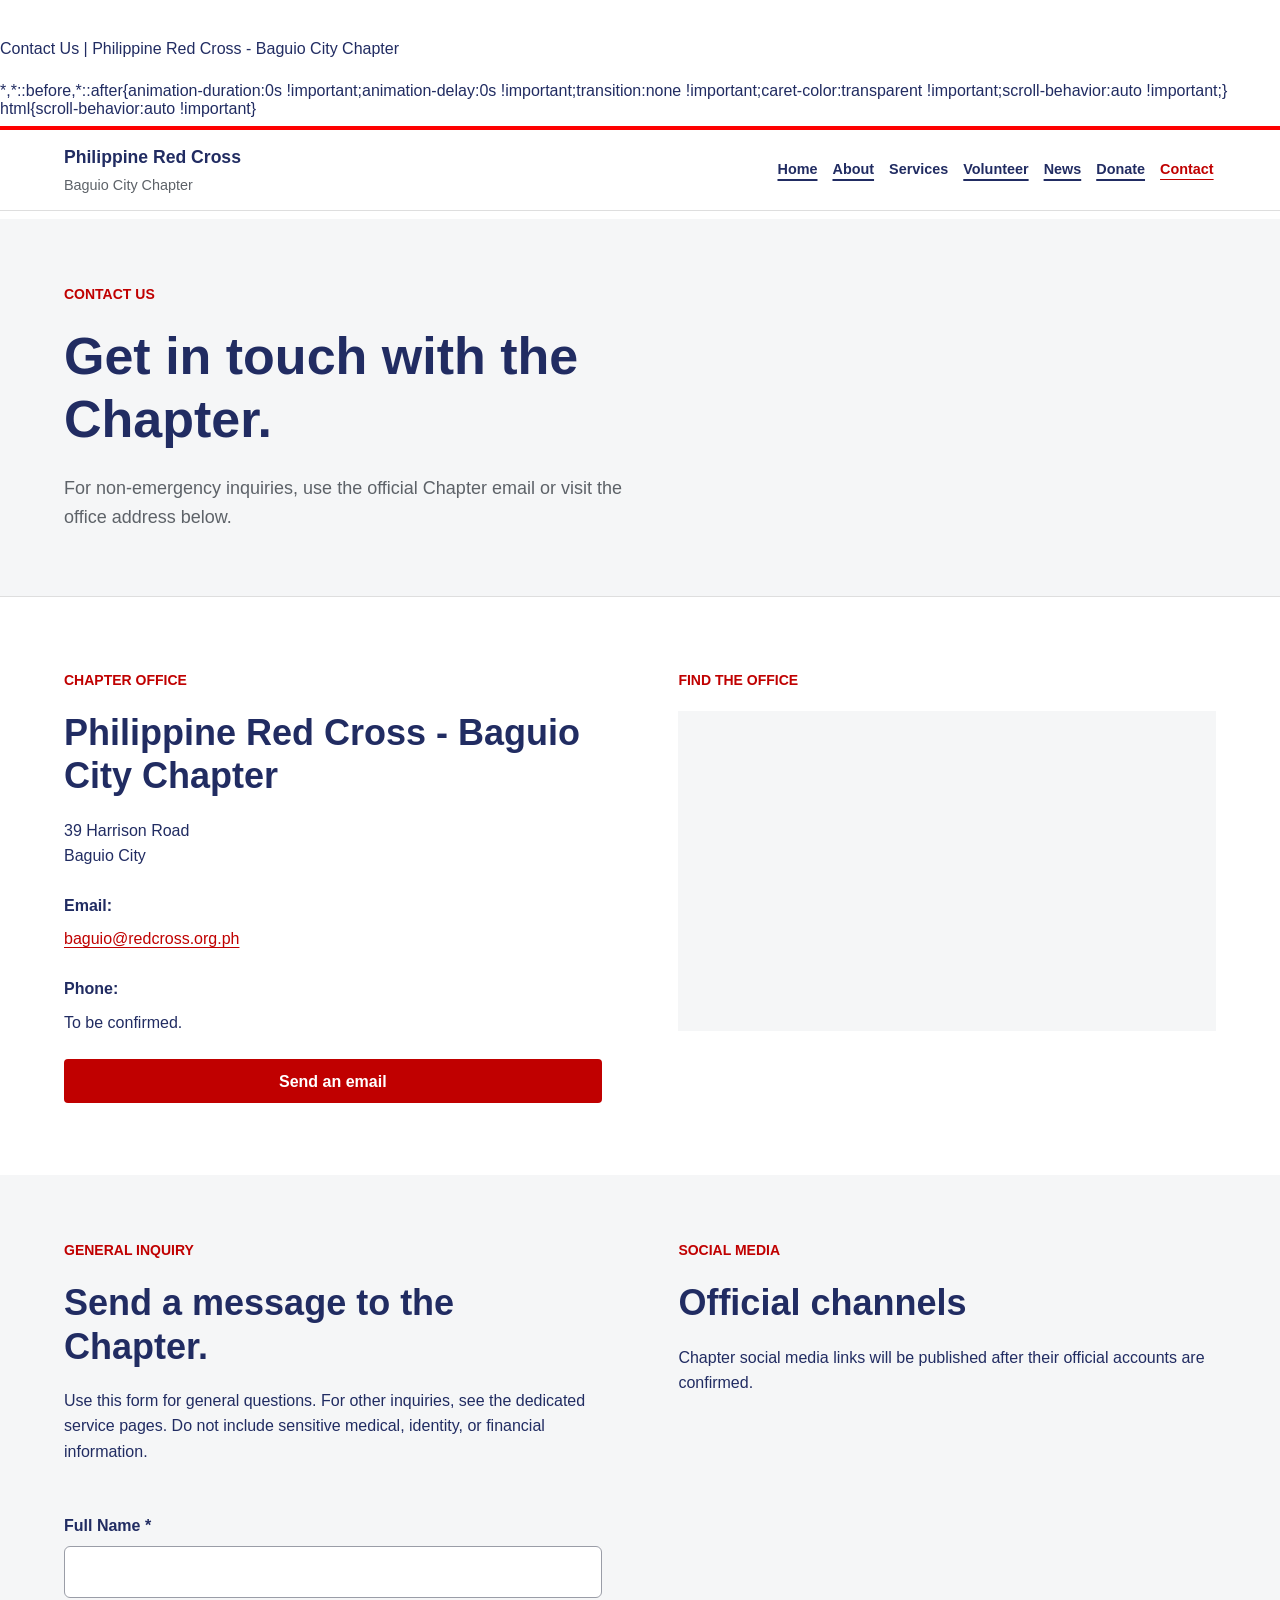
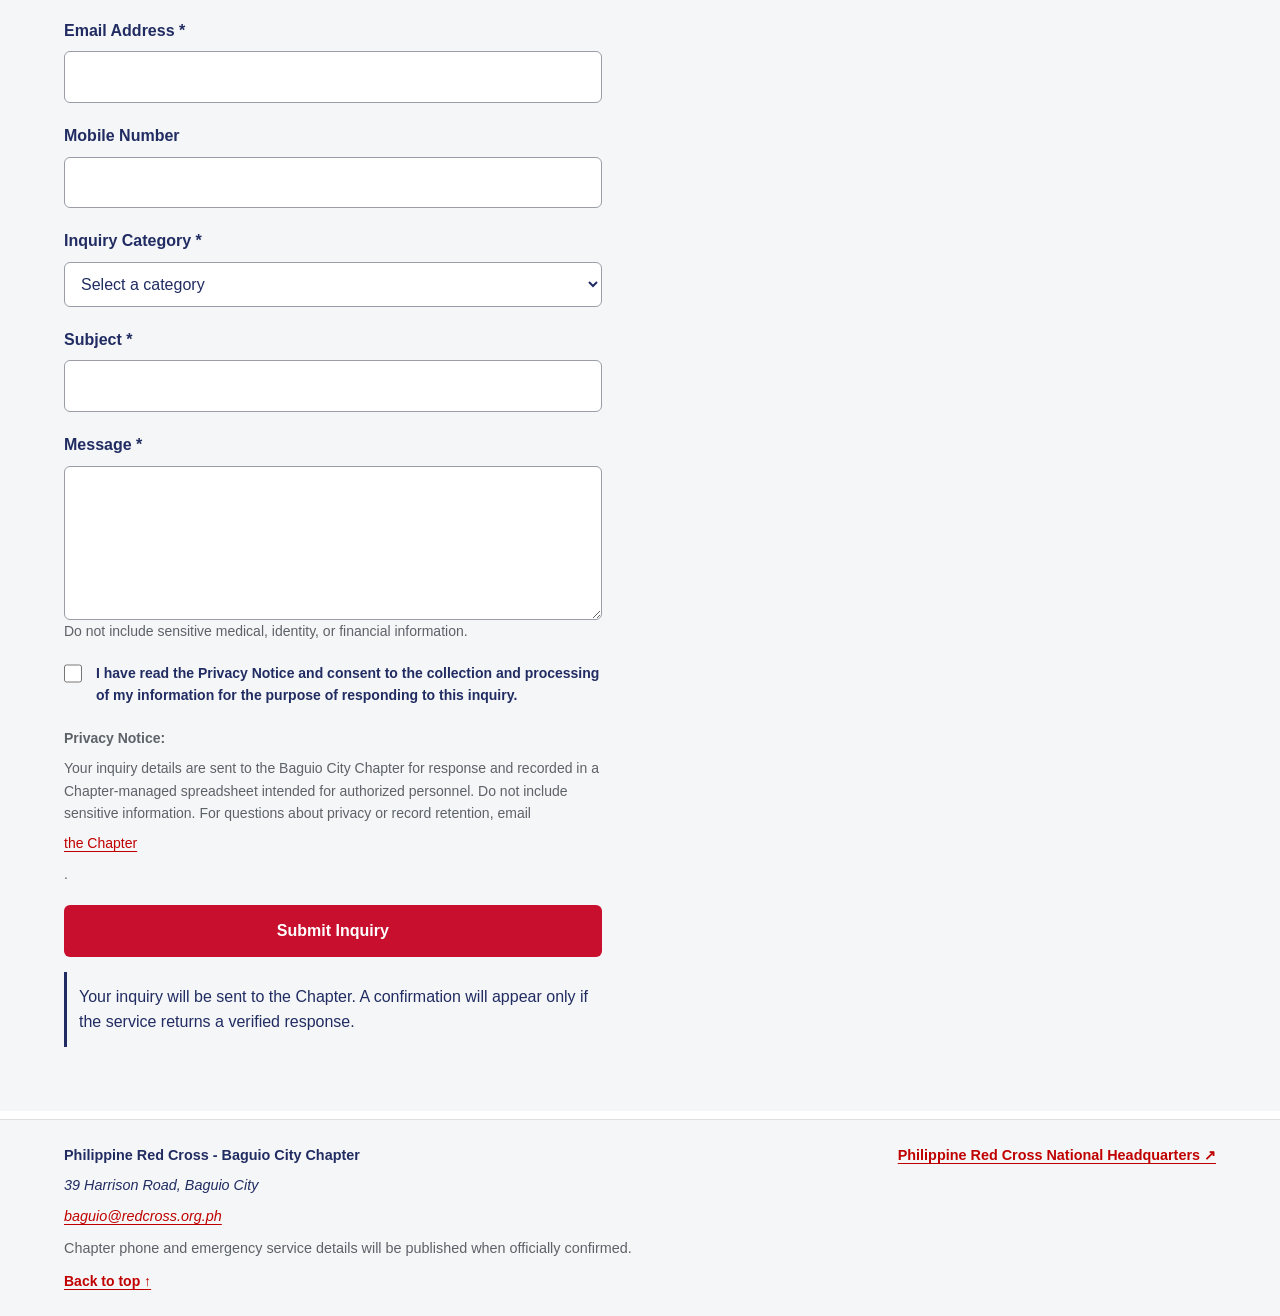
==== contact.html @ 1f87d124 "commit: Initial commit with project files" ====
<!doctype html>
<html lang="en">
<head>
  <meta charset="utf-8">
  <meta name="viewport" content="width=device-width, initial-scale=1">
  <meta name="description" content="Contact the Philippine Red Cross - Baguio City Chapter at 39 Harrison Road, Baguio City, or by email.">
  <meta name="theme-color" content="#fe0000">
  <link rel="canonical" href="https://prcbaguio.org/contact.html">
  <title>Contact Us | Philippine Red Cross - Baguio City Chapter</title>
  <link rel="stylesheet" href="css/style.css">
  <script src="js/script.js" defer></script>
</head>
<body>
  <a class="skip-link" href="#main-content">Skip to content</a>
  <header class="site-header"><div class="site-header__inner">
    <a class="brand" href="index.html#top" aria-label="Philippine Red Cross - Baguio City Chapter, home"><span class="brand__name">Philippine Red Cross</span><span class="brand__chapter">Baguio City Chapter</span></a>
    <button class="menu-toggle" type="button" aria-expanded="false" aria-controls="primary-menu" aria-label="Open navigation" hidden><span aria-hidden="true"></span><span aria-hidden="true"></span><span aria-hidden="true"></span></button>
    <nav class="primary-nav" id="primary-menu" aria-label="Primary navigation">
      <a class="primary-nav__link" href="index.html#top">Home</a><a class="primary-nav__link" href="about.html">About</a>
      <details class="nav-dropdown"><summary class="primary-nav__link">Services</summary><div class="nav-dropdown__menu"><a href="blood-services.html">Blood Services</a><a href="training.html">Safety Services (Trainings)</a><a href="emergency-services.html">Safety Services (EMS)</a><a href="services.html">All services</a></div></details>
      <a class="primary-nav__link" href="volunteer.html">Volunteer</a><a class="primary-nav__link" href="news.html">News</a><a class="primary-nav__link" href="donate.html">Donate</a><a class="primary-nav__link" href="contact.html" aria-current="page">Contact</a>
    </nav>
  </div></header>
  <main id="main-content">
    <section class="page-intro"><div class="container page-intro__inner"><p class="eyebrow">Contact us</p><h1>Get in touch with the Chapter.</h1><p class="lead">For non-emergency inquiries, use the official Chapter email or visit the office address below.</p></div></section>
    <section class="section"><div class="container grid grid--2 content-grid">
      <div><p class="eyebrow">Chapter office</p><h2>Philippine Red Cross - Baguio City Chapter</h2><address class="contact-address">39 Harrison Road<br>Baguio City</address><p><strong>Email:</strong> <a href="mailto:baguio@redcross.org.ph">baguio@redcross.org.ph</a></p><p><strong>Phone:</strong> To be confirmed.</p><a class="button" href="mailto:baguio@redcross.org.ph?subject=Chapter%20inquiry">Send an email</a></div>
      <div class="map-panel"><p class="eyebrow">Find the office</p><iframe class="map-embed" title="Map showing 39 Harrison Road, Baguio City" src="https://www.google.com/maps?q=39+Harrison+Road,+Baguio+City&amp;output=embed" loading="lazy" referrerpolicy="no-referrer-when-downgrade"></iframe></div>
    </div></section>
    <section class="section section--muted"><div class="container grid grid--2 content-grid">
      <article class="inquiry-panel">
        <p class="eyebrow">General inquiry</p>
        <h2>Send a message to the Chapter.</h2>
        <p>Use this form for general questions. For other inquiries, see the dedicated service pages. Do not include sensitive medical, identity, or financial information.</p>
        <form id="generalInquiryForm" class="site-form" method="POST" target="submissionFrame" accept-charset="UTF-8">
          <div class="form-group"><label for="fullName">Full Name *</label><input type="text" id="fullName" name="fullName" maxlength="150" autocomplete="name" required></div>
          <div class="form-group"><label for="email">Email Address *</label><input type="email" id="email" name="email" maxlength="254" autocomplete="email" required></div>
          <div class="form-group"><label for="phone">Mobile Number</label><input type="tel" id="phone" name="phone" maxlength="40" autocomplete="tel"></div>
          <div class="form-group"><label for="category">Inquiry Category *</label><select id="category" name="category" required><option value="">Select a category</option><option value="General Information">General Information</option><option value="Training Programs">Training Programs</option><option value="Volunteer Opportunities">Volunteer Opportunities</option><option value="Emergency Medical Services">Emergency Medical Services</option><option value="Blood Services">Blood Services</option><option value="Disaster Management Services">Disaster Management Services</option><option value="Partnerships and Donations">Partnerships and Donations</option><option value="Other">Other</option></select></div>
          <div class="form-group"><label for="subject">Subject *</label><input type="text" id="subject" name="subject" maxlength="200" required></div>
          <div class="form-group"><label for="message">Message *</label><textarea id="message" name="message" rows="5" maxlength="5000" required></textarea><span class="field-hint">Do not include sensitive medical, identity, or financial information.</span></div>
          <div class="form-honeypot" aria-hidden="true"><label for="website">Website</label><input type="text" id="website" name="website" tabindex="-1" autocomplete="off"></div>
          <input type="hidden" name="startedAt">
          <input type="hidden" name="requestId">
          <div class="form-group"><label class="consent-field"><input type="checkbox" name="privacyConsent" value="yes" required><span>I have read the Privacy Notice and consent to the collection and processing of my information for the purpose of responding to this inquiry.</span></label></div>
          <p class="privacy-note"><strong>Privacy Notice:</strong> Your inquiry details are sent to the Baguio City Chapter for response and recorded in a Chapter-managed spreadsheet intended for authorized personnel. Do not include sensitive information. For questions about privacy or record retention, email <a href="mailto:baguio@redcross.org.ph">the Chapter</a>.</p>
          <button class="button" type="submit" id="submitButton" disabled>Submit Inquiry</button>
          <p id="formStatus" class="form-status" role="status" aria-live="polite" aria-atomic="true">Online submission is pending setup verification. For now, email <a href="mailto:baguio@redcross.org.ph">baguio@redcross.org.ph</a>.</p>
        </form>
        <iframe class="form-response-frame" name="submissionFrame" id="submissionFrame" title="Form submission response" aria-hidden="true" tabindex="-1"></iframe>
      </article>
      <article><p class="eyebrow">Social media</p><h2>Official channels</h2><p>Chapter social media links will be published after their official accounts are confirmed.</p></article>
    </div></section>
  </main>
  <footer class="site-footer"><div class="site-footer__inner"><div class="site-footer__top"><div><p class="site-footer__name">Philippine Red Cross - Baguio City Chapter</p><address>39 Harrison Road, Baguio City<br><a href="mailto:baguio@redcross.org.ph">baguio@redcross.org.ph</a></address></div><a class="site-footer__national" href="https://redcross.org.ph/" target="_blank" rel="noopener noreferrer">Philippine Red Cross National Headquarters ↗</a></div><p class="site-footer__note">Chapter phone and emergency service details will be published when officially confirmed.</p><a class="back-to-top" href="#main-content">Back to top ↑</a></div></footer>
</body>
</html>
---- css/style.css ----
:root {
  color-scheme: light;
  --color-red: #fe0000;
  --color-red-strong: #c00000;
  --color-ink: #212C62;
  --color-muted: #5d6268;
  --color-paper: #ffffff;
  --color-surface: #f5f6f7;
  --color-border: #dedede;
    display: grid;
    gap: var(--space-2);
  --font-body: "Trebuchet MS", "Segoe UI", sans-serif;
  --font-heading: "Trebuchet MS", "Segoe UI", sans-serif;
  --text-small: 0.875rem;
  --text-body: 1rem;
  --text-lead: 1.125rem;
  --space-1: 0.25rem;
  --space-2: 0.5rem;
  --space-3: 0.75rem;
  --space-4: 1rem;
  --space-5: 1.5rem;
  --space-6: 2rem;
  --space-7: 3rem;
  --space-8: 4rem;
  --radius-small: 4px;
  --radius-medium: 8px;
  --shadow-card: 0 2px 10px rgb(33 44 98 / 8%);
  --content-width: 72rem;
  --narrow-width: 46rem;
  font-family: var(--font-body);
  color: var(--color-ink);
  background: var(--color-paper);
}

* {
  box-sizing: border-box;
    display: grid;
    gap: var(--space-2);
}

body {
  min-width: 20rem;
  min-height: 100vh;
  margin: 0;
  display: flex;
  flex-direction: column;
  font-size: var(--text-body);
  line-height: 1.6;
}

a {
  color: var(--color-red-strong);
  text-underline-offset: 0.18em;
}

a:hover {
  text-decoration-thickness: 2px;
}

button,
input,
select,
textarea {
  font: inherit;
}

img {
  max-width: 100%;
  height: auto;
}

h1,
h2,
h3,
h4 {
  margin-block: 0 var(--space-3);
  font-family: var(--font-heading);
  line-height: 1.2;
}

h1 {
  font-size: clamp(2rem, 5vw, 3.25rem);
}

h2 {
  font-size: clamp(1.5rem, 3vw, 2.25rem);
}

h3 {
  font-size: 1.25rem;
}

p {
  margin-block: 0 var(--space-4);
}

a:focus-visible {
  outline: 3px solid var(--color-focus);
  outline-offset: 3px;
}

button:focus-visible,
input:focus-visible,
select:focus-visible,
textarea:focus-visible {
  outline: 3px solid var(--color-focus);
  outline-offset: 3px;
}

.container {
  width: min(100% - 2rem, var(--content-width));
  margin-inline: auto;
}

.container--narrow {
  width: min(100% - 2rem, var(--narrow-width));
  margin-inline: auto;
}

.section {
  padding-block: var(--space-8);
}

.section--muted {
  background: var(--color-surface);
}

.eyebrow {
  margin: 0 0 var(--space-3);
  color: var(--color-red-strong);
  font-size: var(--text-small);
  font-weight: 700;
  text-transform: uppercase;
}

.lead {
  max-width: 58ch;
  color: var(--color-muted);
  font-size: var(--text-lead);
}

.stack > * + * {
  margin-block-start: var(--space-4);
}

.cluster {
  display: flex;
  flex-wrap: wrap;
  align-items: center;
  gap: var(--space-3);
}

.grid {
  display: grid;
  gap: var(--space-5);
}

.grid--2 {
  grid-template-columns: repeat(2, minmax(0, 1fr));
}

.grid--3 {
  grid-template-columns: repeat(3, minmax(0, 1fr));
}

.button {
  min-height: 2.75rem;
  display: inline-flex;
  align-items: center;
  justify-content: center;
  gap: var(--space-2);
  padding: 0.65rem 1rem;
  border: 2px solid transparent;
  border-radius: var(--radius-small);
  background: var(--color-red-strong);
  color: var(--color-paper);
  font-weight: 700;
  line-height: 1.2;
  text-align: center;
  text-decoration: none;
  cursor: pointer;
  transition: background-color 160ms ease, border-color 160ms ease, color 160ms ease;
}

.button:hover {
  background: #990000;
  color: var(--color-paper);
  text-decoration: none;
}

.button--secondary {
  background: var(--color-ink);
}

.button--secondary:hover {
  background: #151d46;
}

.button--outline {
  border-color: var(--color-ink);
  background: transparent;
  color: var(--color-ink);
}

.button--outline:hover {
  background: var(--color-ink);
  color: var(--color-paper);
}

.button:disabled,
.button[aria-disabled="true"] {
  opacity: 0.6;
  cursor: not-allowed;
}

.card {
  padding: var(--space-5);
  border: 1px solid var(--color-border);
  border-radius: var(--radius-medium);
  background: var(--color-paper);
  box-shadow: var(--shadow-card);
}

.card__title {
  margin: 0 0 var(--space-2);
  font-size: 1.25rem;
}

.card__body {
  margin: 0;
  color: var(--color-muted);
}

.skip-link {
  position: absolute;
  top: 0.5rem;
  left: 0.5rem;
  z-index: 1;
  padding: var(--space-3) var(--space-4);
  transform: translateY(-160%);
  background: var(--color-paper);
  box-shadow: var(--shadow-card);
}

.skip-link:focus {
  transform: translateY(0);
}

.site-header {
  border-bottom: 1px solid var(--color-border);
  border-top: 0.3rem solid var(--color-red);
}

.site-header__inner,
.site-footer__inner {
  width: min(100% - 2rem, var(--content-width));
  margin-inline: auto;
}

.site-header__inner {
  min-height: 5rem;
  display: flex;
  align-items: center;
  justify-content: space-between;
  gap: 1.5rem;
}

.brand {
  display: grid;
  gap: 0.15rem;
  color: inherit;
  text-decoration: none;
}

.brand__name {
  font-size: 1.1rem;
  font-weight: 700;
}

.brand__chapter {
  color: var(--color-muted);
  font-size: 0.9rem;
}

.primary-nav__link {
  display: inline-block;
  padding: 0.7rem 0.15rem;
  color: var(--color-ink);
  font-weight: 700;
  font-size: 0.9rem;
  white-space: nowrap;
  text-decoration-thickness: 0.15em;
  text-underline-offset: 0.35em;
}

.primary-nav {
  display: flex;
  align-items: center;
  gap: clamp(0.25rem, 0.8vw, 0.75rem);
}

.nav-dropdown {
  position: relative;
}

.nav-dropdown > summary {
  list-style: none;
  cursor: pointer;
}

.nav-dropdown > summary::-webkit-details-marker {
  display: none;
}

.nav-dropdown > summary::after {
  width: 0.45rem;
  height: 0.45rem;
  display: inline-block;
  margin-left: 0.3rem;
  border-right: 1.5px solid currentColor;
  border-bottom: 1.5px solid currentColor;
  transform: translateY(-0.15rem) rotate(45deg);
}

.nav-dropdown[open] > summary::after {
  transform: translateY(0.1rem) rotate(225deg);
}

.nav-dropdown[aria-current="page"] > summary {
  color: var(--color-red-strong);
  text-decoration: underline;
}

.nav-dropdown__menu {
  position: absolute;
  top: calc(100% + 0.25rem);
  right: 0;
  z-index: 5;
  min-width: 13rem;
  display: grid;
  gap: 0.15rem;
  padding: var(--space-2);
  border: 1px solid var(--color-border);
  background: var(--color-paper);
  box-shadow: var(--shadow-card);
}

.nav-dropdown__menu a {
  padding: var(--space-2) var(--space-3);
  color: var(--color-ink);
  font-size: var(--text-small);
  text-decoration: none;
}

.nav-dropdown__menu a:hover,
.nav-dropdown__menu a:focus-visible {
  background: var(--color-surface);
  color: var(--color-red-strong);
}

.primary-nav__link[aria-current="page"] {
  color: var(--color-red-strong);
  text-decoration: underline;
}

.menu-toggle {
  display: none;
}

.site-footer {
  border-top: 1px solid var(--color-border);
  background: var(--color-surface);
}

.site-footer__inner {
  padding-block: 1.5rem;
  display: grid;
  gap: 0.65rem;
  font-size: 0.9rem;
}

.site-footer__inner p,
.site-footer__inner address {
  margin: 0;
  line-height: 1.55;
}

.site-footer__name {
  font-weight: 700;
}

.site-footer__note {
  color: var(--color-muted);
}

.announcement-banner {
  border-block: 1px solid #e8b7b7;
  background: #fff3f3;
}

.announcement-banner__inner {
  display: flex;
  align-items: baseline;
  gap: var(--space-4);
  padding-block: var(--space-3);
}

.announcement-banner__label {
  flex: 0 0 auto;
  margin: 0;
  color: var(--color-red-strong);
  font-size: var(--text-small);
  font-weight: 700;
  text-transform: uppercase;
}

.announcement-banner__message {
  margin: 0;
}

html {
  scroll-padding-top: 1rem;
}

.hero {
  position: relative;
  overflow: hidden;
  background: var(--color-paper);
}

.hero__inner {
  min-height: min(44rem, calc(100svh - 5rem));
  display: grid;
  grid-template-columns: minmax(0, 1fr) minmax(20rem, 0.9fr);
  align-items: center;
  gap: clamp(2rem, 5vw, 5rem);
  padding-block: var(--space-7);
}

.hero__content {
  padding-block: var(--space-5);
}

.hero h1 {
  max-width: 15ch;
  margin: 0 0 var(--space-5);
  font-size: clamp(2.75rem, 5.2vw, 4.75rem);
  line-height: 1.04;
}

.hero h1 span {
  color: var(--color-red-strong);
}

.hero__summary {
  max-width: 38rem;
  margin-bottom: var(--space-6);
  color: var(--color-muted);
  font-size: var(--text-lead);
}

.hero__actions {
  gap: var(--space-3);
}

.hero__visual {
  min-width: 0;
  margin: 0;
}

.hero__visual img {
  width: 100%;
  aspect-ratio: 4 / 4.6;
  display: block;
  object-fit: cover;
  background: var(--color-surface);
}

.hero__visual figcaption {
  padding-top: var(--space-2);
  color: var(--color-muted);
  font-size: 0.75rem;
}

.hero__rule {
  height: 0.35rem;
  background: linear-gradient(90deg, var(--color-red) 0 28%, var(--color-ink) 28% 100%);
}

.intro__grid,
.support__grid,
.updates__inner {
  display: grid;
  grid-template-columns: minmax(0, 0.85fr) minmax(0, 1.15fr);
  align-items: start;
  gap: clamp(2rem, 7vw, 7rem);
}

.intro h2,
.support h2,
.updates h2,
.get-involved h2,
.emergency h2 {
  max-width: 17ch;
}

.intro__copy > :last-child,
.support__block > :last-child {
  margin-bottom: 0;
}

.text-link {
  display: inline-flex;
  align-items: baseline;
  gap: var(--space-2);
  font-weight: 700;
}

.section-heading {
  display: flex;
  align-items: end;
  justify-content: space-between;
  gap: var(--space-6);
  margin-bottom: var(--space-6);
}

.section-heading h2 {
  margin-bottom: 0;
}

.section-heading__note {
  max-width: 34rem;
  margin: 0;
  color: var(--color-muted);
  font-size: var(--text-small);
}

.service-grid {
  row-gap: var(--space-6);
}

.service-item {
  min-width: 0;
  padding-top: var(--space-4);
  border-top: 2px solid var(--color-red);
}

.service-item__number {
  display: block;
  margin-bottom: var(--space-3);
  color: var(--color-muted);
  font-size: var(--text-small);
  font-weight: 700;
}

.service-item h3 {
  margin-bottom: var(--space-2);
}

.service-item p {
  max-width: 34ch;
  margin: 0;
  color: var(--color-muted);
}

.services__contact {
  margin-top: var(--space-7);
  padding-top: var(--space-4);
  border-top: 1px solid var(--color-border);
  display: flex;
  flex-wrap: wrap;
  align-items: center;
  justify-content: space-between;
  gap: var(--space-3);
}

.services__contact p {
  margin: 0;
  font-weight: 700;
}

.get-involved {
  background: var(--color-ink);
  color: var(--color-paper);
}

.get-involved .eyebrow {
  color: #ffe083;
}

.get-involved__inner {
  display: grid;
  grid-template-columns: minmax(0, 1fr) minmax(18rem, 0.8fr);
  align-items: center;
  gap: clamp(2rem, 7vw, 7rem);
}

.get-involved__inner h2 {
  margin-bottom: 0;
  color: var(--color-paper);
}

.get-involved__copy p {
  max-width: 42rem;
  color: #f0f1f8;
}

.button--light {
  background: var(--color-paper);
  color: var(--color-ink);
}

.button--light:hover {
  background: #e8eaf2;
  color: var(--color-ink);
}

.support__grid {
  align-items: stretch;
}

.support__block {
  padding-block: var(--space-3);
}

.support__aside {
  padding: clamp(1.5rem, 4vw, 2.5rem);
  border-left: 4px solid var(--color-red);
  background: var(--color-surface);
}

.support__mark {
  display: block;
  margin-bottom: var(--space-4);
  color: var(--color-red-strong);
  font-size: var(--text-small);
  font-weight: 700;
}

.support__aside h3 {
  font-size: 1.5rem;
}

.support__aside p:not(.eyebrow) {
  color: var(--color-muted);
}

.support__aside .button {
  max-width: 100%;
}

.updates__inner {
  align-items: center;
}

.updates__empty {
  padding-left: var(--space-5);
  border-left: 3px solid var(--color-border);
}

.updates__empty p {
  margin-bottom: var(--space-3);
  color: var(--color-muted);
}

.emergency {
  border-top: 0.35rem solid var(--color-red);
  background: #fff3f3;
}

.emergency__inner {
  min-height: 12rem;
  display: flex;
  align-items: center;
  justify-content: space-between;
  gap: var(--space-6);
  padding-block: var(--space-6);
}

.emergency h2 {
  margin-bottom: var(--space-2);
  font-size: 1.5rem;
}

.emergency__inner > div > p:last-child {
  max-width: 52rem;
  margin: 0;
  color: var(--color-muted);
}

.site-footer__top {
  display: flex;
  align-items: start;
  justify-content: space-between;
  gap: var(--space-6);
}

.site-footer__national {
  font-weight: 700;
}

.back-to-top {
  justify-self: start;
  font-size: var(--text-small);
  font-weight: 700;
}

.page-intro {
  border-bottom: 1px solid var(--color-border);
  background: var(--color-surface);
}

.page-intro__inner {
  padding-block: var(--space-8);
}

.page-intro h1 {
  max-width: 18ch;
  margin-bottom: var(--space-4);
}

.page-intro .lead {
  margin-bottom: 0;
}

.content-grid {
  align-items: start;
  gap: clamp(2rem, 6vw, 5rem);
}

.service-detail-grid,
.training-grid {
  gap: var(--space-6);
  margin-top: var(--space-6);
}

.service-detail {
  padding-top: var(--space-4);
  border-top: 2px solid var(--color-red);
}

.service-detail h2 {
  font-size: 1.5rem;
}

.service-detail > :last-child {
  margin-bottom: 0;
}

.notice {
  padding: clamp(1.25rem, 3vw, 2rem);
  border-left: 4px solid var(--color-ink);
  background: var(--color-surface);
}

.notice--red {
  border-color: var(--color-red-strong);
  background: #fff3f3;
}

.notice h2 {
  font-size: 1.35rem;
}

.notice > :last-child {
  margin-bottom: 0;
}

.platform-access {
  padding: clamp(1.25rem, 3vw, 2rem);
  border-left: 4px solid var(--color-ink);
  background: var(--color-surface);
}

.platform-access h2 {
  font-size: 1.5rem;
}

.platform-access .button {
  max-width: 100%;
}

.platform-access__note {
  margin: var(--space-3) 0 0;
  color: var(--color-muted);
  font-size: var(--text-small);
}

.placeholder-note {
  color: var(--color-muted);
  font-style: italic;
}

.principle-grid {
  margin-top: var(--space-5);
}

.principle-item {
  padding-top: var(--space-3);
  border-top: 1px solid var(--color-border);
}

.principle-item h3 {
  margin-bottom: var(--space-2);
}

.principle-item p {
  margin: 0;
  color: var(--color-muted);
}

.check-list,
.step-list {
  display: grid;
  gap: var(--space-3);
  padding-left: 1.25rem;
}

.step-list li::marker {
  color: var(--color-red-strong);
  font-weight: 700;
}

.training-item {
  display: flex;
  flex-direction: column;
  align-items: flex-start;
}

.training-item h2 {
  font-size: 1.4rem;
}

.training-item dl {
  width: 100%;
  display: grid;
  grid-template-columns: minmax(8rem, 0.7fr) minmax(0, 1.3fr);
  gap: var(--space-2) var(--space-3);
  margin: 0 0 var(--space-4);
  padding-top: var(--space-3);
  border-top: 1px solid var(--color-border);
  font-size: var(--text-small);
}

.training-item dt {
  font-weight: 700;
}

.training-item dd {
  margin: 0;
  color: var(--color-muted);
}

.training-item .text-link {
  margin-top: auto;
}

.faq-list {
  border-top: 1px solid var(--color-border);
}

.faq-list details {
  padding-block: var(--space-3);
  border-bottom: 1px solid var(--color-border);
}

.faq-list summary {
  color: var(--color-ink);
  font-weight: 700;
  cursor: pointer;
}

.faq-list details p {
  margin: var(--space-3) 0 0;
  color: var(--color-muted);
}

.news-empty {
  max-width: 54rem;
  padding: var(--space-5) 0 var(--space-5) var(--space-5);
  border-left: 4px solid var(--color-red);
}

.news-empty h2 {
  font-size: 1.6rem;
}

.news-empty > :last-child {
  margin-bottom: 0;
  color: var(--color-muted);
}

.news-grid {
  display: grid;
  grid-template-columns: repeat(2, minmax(0, 1fr));
  gap: var(--space-5);
}

.news-item__meta {
  margin-bottom: var(--space-2);
  color: var(--color-muted);
  font-size: var(--text-small);
}

.news-item__title {
  margin-bottom: var(--space-3);
}

.contact-address {
  margin-bottom: var(--space-4);
  font-style: normal;
}

.map-panel {
  min-width: 0;
}

.map-embed {
  width: 100%;
  min-height: 20rem;
  display: block;
  border: 0;
  background: var(--color-surface);
}

.inquiry-panel {
  min-width: 0;
}

.site-form {
  display: grid;
  gap: 0;
  margin-top: var(--space-5);
}

.form-field,
.form-group {
  display: grid;
  gap: var(--space-2);
}

.form-group {
  display: block;
  margin-bottom: 20px;
}

.form-field label,
.form-group > label:not(.consent-field),
.consent-field {
  font-weight: 700;
}

.form-group > label:not(.consent-field) {
  display: block;
  margin-bottom: 8px;
  font-weight: 600;
}

.form-field input,
.form-field select,
.form-field textarea,
.form-group input:not([type="checkbox"]):not([type="hidden"]),
.form-group select,
.form-group textarea {
  width: 100%;
  min-height: 2.75rem;
  padding: 12px;
  border: 1px solid #9a9da7;
  border-radius: 6px;
  background: var(--color-paper);
  color: var(--color-ink);
}

.form-field textarea,
.form-group textarea {
  min-height: 9rem;
  resize: vertical;
}

.form-group input:focus,
.form-group select:focus,
.form-group textarea:focus,
.form-group input:focus-visible,
.form-group select:focus-visible,
.form-group textarea:focus-visible {
  outline: 2px solid #c8102e;
  border-color: #c8102e;
}

.field-hint,
.privacy-note {
  color: var(--color-muted);
  font-size: var(--text-small);
}

.consent-field {
  display: grid;
  grid-template-columns: 1.25rem minmax(0, 1fr);
  align-items: start;
  gap: var(--space-3);
  font-size: var(--text-small);
}

.consent-field input {
  width: 1.15rem;
  height: 1.15rem;
  margin: 0.15rem 0 0;
  accent-color: var(--color-red-strong);
}

.privacy-note {
  margin: 0;
}

.site-form > .privacy-note {
  margin-bottom: 20px;
}

.form-status {
  margin: 0;
  padding: var(--space-3);
  border-left: 3px solid var(--color-ink);
  background: var(--color-surface);
}

#submitButton {
  border: 0;
  border-radius: 6px;
  padding: 13px 24px;
  background: #c8102e;
  color: #ffffff;
  font: inherit;
  font-weight: 600;
  cursor: pointer;
}

#submitButton:disabled {
  opacity: 0.6;
  cursor: not-allowed;
}

#formStatus {
  margin-top: 15px;
}

.form-status[data-state="success"] {
  border-color: #287044;
  background: #edf7f0;
}

.form-status[data-state="error"] {
  border-color: var(--color-red-strong);
  background: #fff3f3;
}

.form-status[data-state="pending"] {
  border-color: var(--color-ink);
}

.form-response-frame {
  position: absolute;
  width: 1px;
  height: 1px;
  border: 0;
  clip-path: inset(50%);
  white-space: nowrap;
}

.form-honeypot {
  position: absolute;
  left: -10000px;
  width: 1px;
  height: 1px;
  overflow: hidden;
  clip-path: inset(50%);
  white-space: nowrap;
}

@media (prefers-reduced-motion: no-preference) {
  html {
    scroll-behavior: smooth;
  }
}

@media (max-width: 62rem) {
  .site-header__inner {
    position: relative;
    flex-wrap: wrap;
    padding-block: var(--space-3);
  }

  .menu-toggle:not([hidden]) {
    width: 2.75rem;
    height: 2.75rem;
    display: grid;
    place-content: center;
    gap: 0.3rem;
    border: 1px solid var(--color-border);
    border-radius: var(--radius-small);
    background: var(--color-paper);
    color: var(--color-ink);
    cursor: pointer;
  }

  .menu-toggle span {
    width: 1.2rem;
    height: 2px;
    display: block;
    background: currentColor;
  }

  .primary-nav {
    width: 100%;
    flex-direction: column;
    align-items: stretch;
    gap: 0;
    padding-top: var(--space-2);
  }

  .primary-nav[data-collapsed="true"] {
    display: none;
  }

  .primary-nav__link {
    padding: var(--space-3) var(--space-2);
    border-top: 1px solid var(--color-border);
  }

  .nav-dropdown {
    border-top: 1px solid var(--color-border);
  }

  .nav-dropdown > summary {
    display: block;
    width: 100%;
  }

  .nav-dropdown__menu {
    position: static;
    min-width: 0;
    margin-left: var(--space-2);
    border: 0;
    border-left: 2px solid var(--color-red);
    box-shadow: none;
  }

  .nav-dropdown__menu a {
    display: block;
    padding-block: var(--space-3);
  }

  .hero__inner {
    min-height: 0;
    grid-template-columns: minmax(0, 1fr) minmax(16rem, 0.8fr);
    gap: var(--space-6);
  }

  .intro__grid,
  .support__grid,
  .updates__inner,
  .get-involved__inner {
    grid-template-columns: minmax(0, 1fr) minmax(0, 1.1fr);
    gap: var(--space-6);
  }

  .grid--3 {
    grid-template-columns: repeat(2, minmax(0, 1fr));
  }
}

@media (max-width: 34rem) {
  .section {
    padding-block: var(--space-7);
  }

  .hero__inner {
    grid-template-columns: 1fr;
    gap: var(--space-4);
    padding-block: var(--space-6);
  }

  .hero h1 {
    font-size: clamp(2.65rem, 13vw, 3.5rem);
  }

  .hero__visual img {
    aspect-ratio: 4 / 3;
  }

  .intro__grid,
  .support__grid,
  .updates__inner,
  .get-involved__inner {
    grid-template-columns: 1fr;
    gap: var(--space-5);
  }

  .section-heading {
    align-items: start;
    flex-direction: column;
    gap: var(--space-3);
  }

  .grid--2,
  .grid--3 {
    grid-template-columns: 1fr;
  }

  .news-grid {
    grid-template-columns: 1fr;
  }

  .training-item dl {
    grid-template-columns: 1fr;
    gap: var(--space-1);
  }

  .training-item dd {
    margin-bottom: var(--space-2);
  }

  .services__contact,
  .emergency__inner,
  .site-footer__top,
  .announcement-banner__inner {
    align-items: flex-start;
    flex-direction: column;
  }

  .announcement-banner__inner {
    gap: var(--space-1);
  }

  .emergency__inner {
    padding-block: var(--space-5);
  }

  .updates__empty {
    padding-left: var(--space-4);
  }
}

@media (prefers-reduced-motion: no-preference) {
  .skip-link {
    transition: transform 160ms ease;
  }
}

@media (prefers-reduced-motion: reduce) {
  *,
  *::before,
  *::after {
    scroll-behavior: auto !important;
    transition-duration: 0.01ms !important;
    animation-duration: 0.01ms !important;
    animation-iteration-count: 1 !important;
  }
}
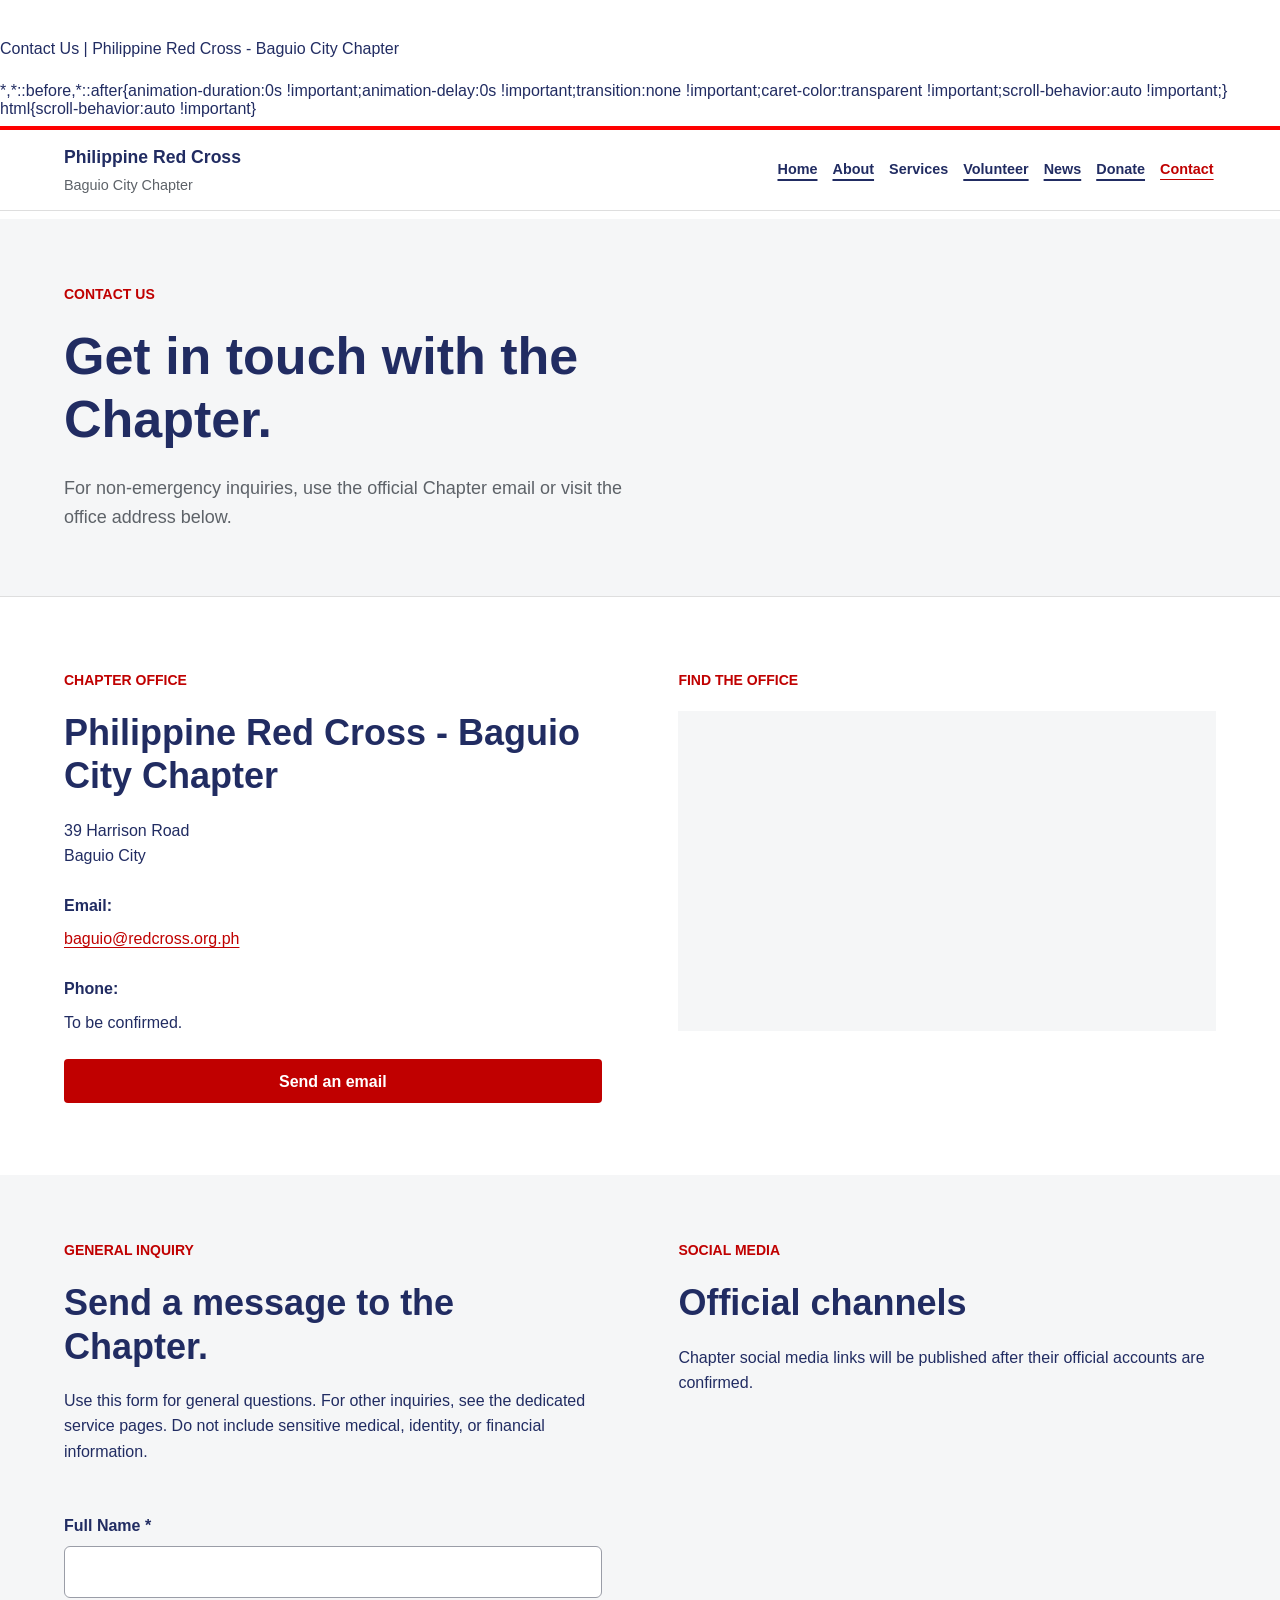
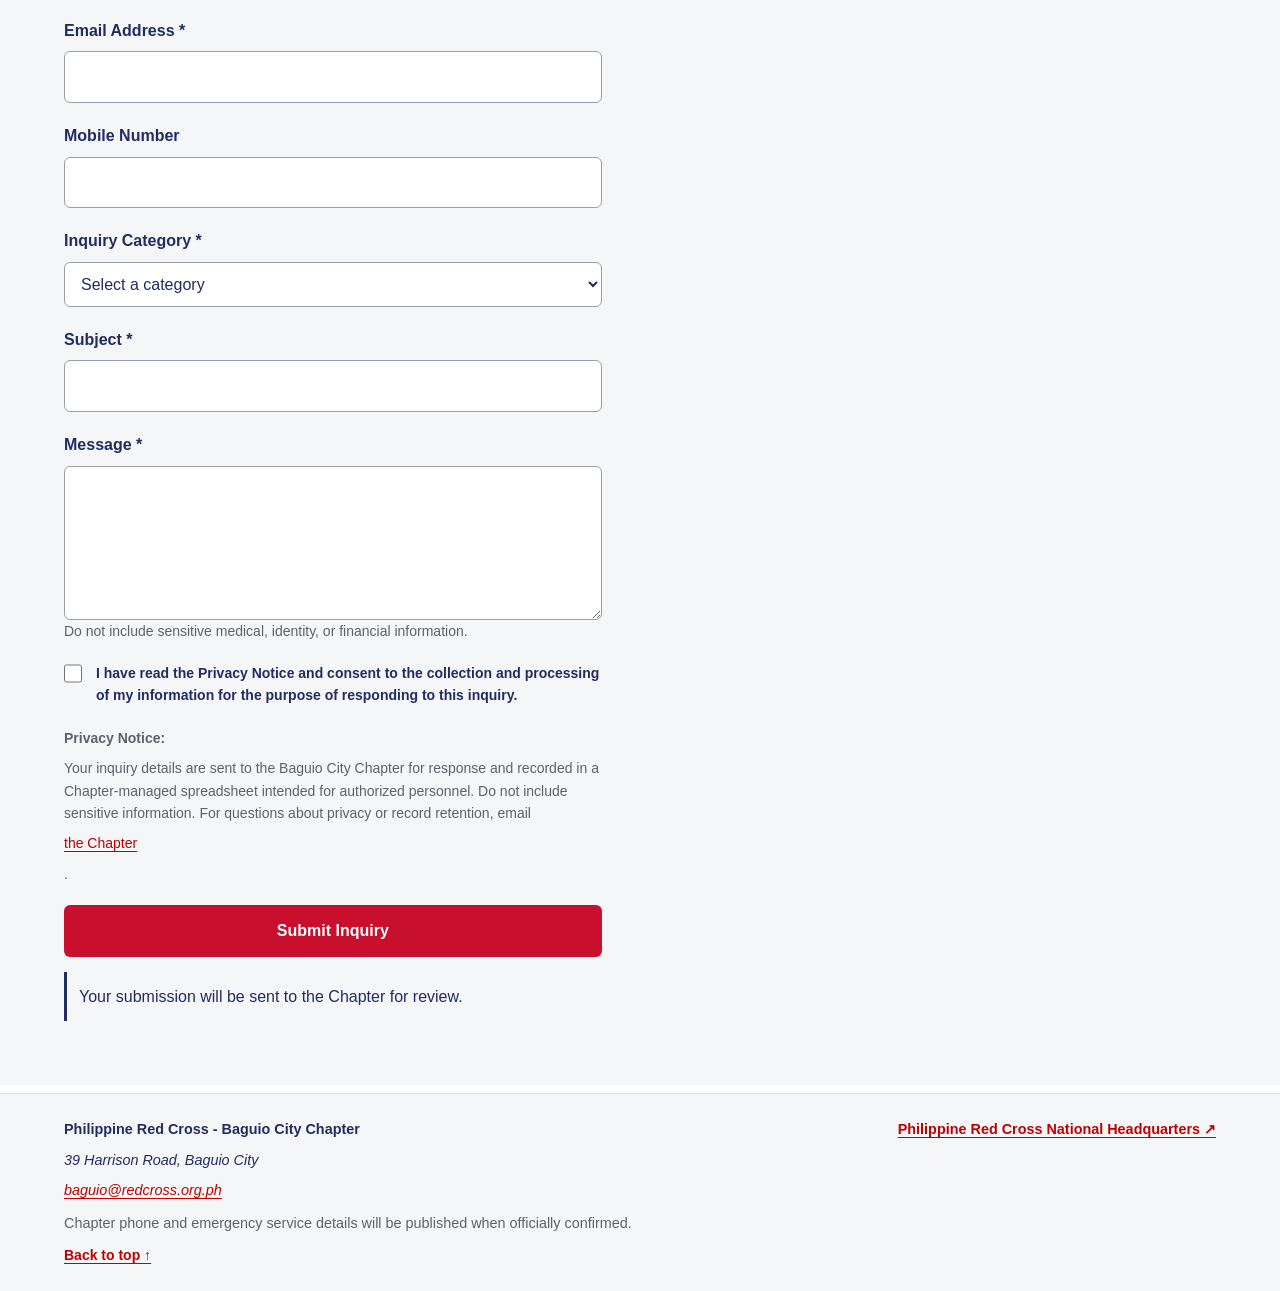
==== commit f1160fe9: "commit" ====
--- a/contact.html
+++ b/contact.html
@@ -32,7 +32,7 @@
         <p class="eyebrow">General inquiry</p>
         <h2>Send a message to the Chapter.</h2>
         <p>Use this form for general questions. For other inquiries, see the dedicated service pages. Do not include sensitive medical, identity, or financial information.</p>
-        <form id="generalInquiryForm" class="site-form" method="POST" target="submissionFrame" accept-charset="UTF-8">
+        <form id="generalInquiryForm" class="site-form" data-prc-form="generalInquiry" data-response-frame="submissionFrame-general" method="POST" target="submissionFrame-general" accept-charset="UTF-8">
           <div class="form-group"><label for="fullName">Full Name *</label><input type="text" id="fullName" name="fullName" maxlength="150" autocomplete="name" required></div>
           <div class="form-group"><label for="email">Email Address *</label><input type="email" id="email" name="email" maxlength="254" autocomplete="email" required></div>
           <div class="form-group"><label for="phone">Mobile Number</label><input type="tel" id="phone" name="phone" maxlength="40" autocomplete="tel"></div>
@@ -40,14 +40,15 @@
           <div class="form-group"><label for="subject">Subject *</label><input type="text" id="subject" name="subject" maxlength="200" required></div>
           <div class="form-group"><label for="message">Message *</label><textarea id="message" name="message" rows="5" maxlength="5000" required></textarea><span class="field-hint">Do not include sensitive medical, identity, or financial information.</span></div>
           <div class="form-honeypot" aria-hidden="true"><label for="website">Website</label><input type="text" id="website" name="website" tabindex="-1" autocomplete="off"></div>
+          <input type="hidden" name="formType" value="generalInquiry">
           <input type="hidden" name="startedAt">
           <input type="hidden" name="requestId">
           <div class="form-group"><label class="consent-field"><input type="checkbox" name="privacyConsent" value="yes" required><span>I have read the Privacy Notice and consent to the collection and processing of my information for the purpose of responding to this inquiry.</span></label></div>
           <p class="privacy-note"><strong>Privacy Notice:</strong> Your inquiry details are sent to the Baguio City Chapter for response and recorded in a Chapter-managed spreadsheet intended for authorized personnel. Do not include sensitive information. For questions about privacy or record retention, email <a href="mailto:baguio@redcross.org.ph">the Chapter</a>.</p>
-          <button class="button" type="submit" id="submitButton" disabled>Submit Inquiry</button>
-          <p id="formStatus" class="form-status" role="status" aria-live="polite" aria-atomic="true">Online submission is pending setup verification. For now, email <a href="mailto:baguio@redcross.org.ph">baguio@redcross.org.ph</a>.</p>
+          <button class="button" type="submit" id="submitButton" data-form-submit disabled>Submit Inquiry</button>
+          <p id="formStatus" class="form-status" data-form-status role="status" aria-live="polite" aria-atomic="true">Online submission is pending setup verification. For now, email <a href="mailto:baguio@redcross.org.ph">baguio@redcross.org.ph</a>.</p>
         </form>
-        <iframe class="form-response-frame" name="submissionFrame" id="submissionFrame" title="Form submission response" aria-hidden="true" tabindex="-1"></iframe>
+        <iframe class="form-response-frame" name="submissionFrame-general" id="submissionFrame-general" title="General Inquiry form response" aria-hidden="true" tabindex="-1"></iframe>
       </article>
       <article><p class="eyebrow">Social media</p><h2>Official channels</h2><p>Chapter social media links will be published after their official accounts are confirmed.</p></article>
     </div></section>
